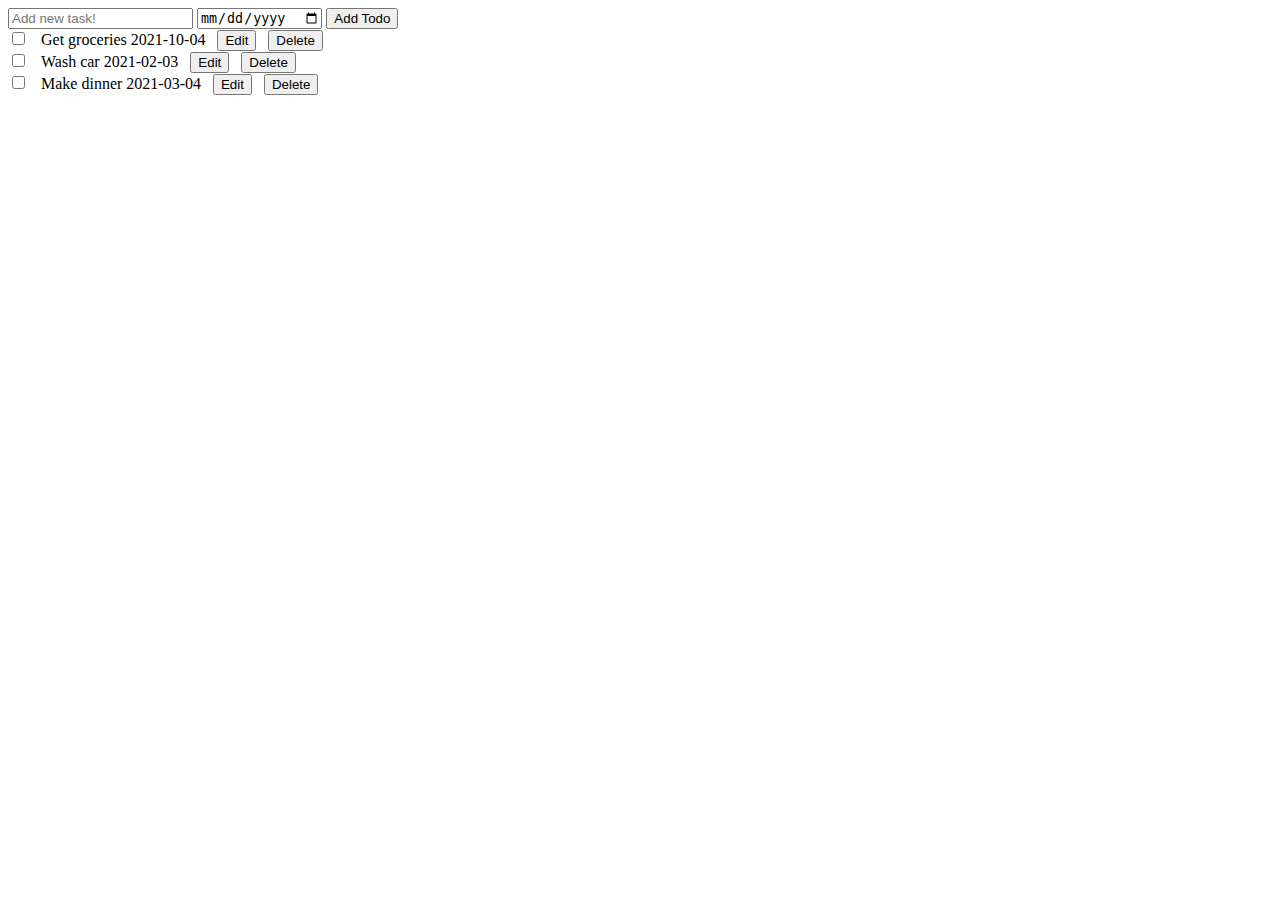
==== index.html @ 63814cb5 "change file name" ====
<!DOCTYPE html>
<html>
    <head>
        <title>My Todo App</title>
    </head>
    <body>
        <input id="todo-title" type="text" placeholder="Add new task!">
        <input id="date-picker" type="date">
        <button onclick="addToDo()">Add Todo</button>

        <div id="todo-list"></div>
        <script>
            let todo1 = 'Get Groceries';
            let todo2 = 'Wash Car';
            let todo3 = 'Make Dinner';

            // Model Section
            // If localstorage has a todos array, then use it
            // otherwise use the default array

            let todos;

            //Retrieve from localstorange
            const savedTodos = JSON.parse(localStorage.getItem('todos'));

            // check if it's an array
            if (Array.isArray(savedTodos)) {
                todos = savedTodos;
            } else {
                todos = [{
                    title: 'Get groceries',
                    dueDate: '2021-10-04',
                    id: 'id1'
                }, {
                    title: 'Wash car',
                    dueDate: '2021-02-03',
                    id: 'id2'
                }, {
                    title: 'Make dinner',
                    dueDate: '2021-03-04',
                    id: 'id3'
                }];

            }

            
            // Creates a todo
            function createTodo(title, dueDate) {
                const id = '' + new Date().getTime();

                todos.push({
                    title: title,
                    dueDate: dueDate,
                    id: id
                });

                saveTodos();
            };

            //Deletes a todo
            function removeTodo(idToDelete) {
                todos = todos.filter(function (todo) {
                    // if the id this todo matches idToDelete, return flase
                    //for anything else, return true
                    if (todo.id === idToDelete) {
                        return false;
                    } else {
                        return true;
                    }
                });

                saveTodos();
            };

            //toggle todo  
            function toggleTodo(todoId, checked) {
                todos.forEach(function (todo) {
                    if (todo.id === todoId) {
                        todo.isDone = checked;
                    }
                });

                saveTodos()
            };

            // edit todo
            function editTheTodo(todoId) {
                todos.forEach(function (todo) {
                    if (todo.id === todoId) {
                        todo.isEditing = true;
                    };
                });

                saveTodos();
            };

            // update todo
            function updateTheTodo(todoId, newTitle, newDueDate) {
                todos.forEach(function (todo) {
                    if (todo.id === todoId) {
                        todo.isEditing = false;
                        todo.title = newTitle;
                        todo.dueDate = newDueDate;
                    };
                });

                saveTodos();
            };

            function saveTodos() {
                localStorage.setItem('todos', JSON.stringify(todos));
            }

            // Control Section
            function addToDo() {
                const textbox = document.getElementById('todo-title');
                const title = textbox.value;

                const datePicker = document.getElementById('date-picker');
                const dueDate = datePicker.value;

                createTodo(title, dueDate);
                render();
            };
            
            function deleteTodo(event) {
                const deleteButton = event.target;
                const idToDelete = deleteButton.id;
                
                removeTodo(idToDelete);
                render();
            };

            function checkTodo(event) {
                const createInput = event.target;

                const todoId = createInput.dataset.todoId;
                const checked = createInput.checked;

                toggleTodo(todoId, checked);
                render();
            };

            function editTodo(event) {
                const editButtonclicked = event.target;

                const todoId = editButtonclicked.id;

                editTheTodo(todoId);
                render();
            };

            function updateTodo(event) {
                const updateButtonclicked = event.target;

                const todoId = updateButtonclicked.id;
                const textbox = document.getElementById(todoId + 'text');
                const newTitle = textbox.value;
                const datePicker = document.getElementById(todoId + 'date');
                const newDueDate = datePicker.value;

                updateTheTodo(todoId, newTitle, newDueDate);
                render();
            }

            // View Section
            function render() {
                // reset our list
                document.getElementById('todo-list').innerHTML = '';

                todos.forEach(function (todo) {
                    if (todo.isEditing === true) {
                        const element = document.createElement('div');
                        
                        const editTodo = document.createElement('input');
                        editTodo.type = 'text';
                        editTodo.id = todo.id + 'text';
                        element.appendChild(editTodo);

                        const editDate = document.createElement('input');
                        editDate.type = 'date';
                        editDate.id = todo.id + 'date';
                        element.appendChild(editDate);

                        const updateButton = document.createElement('button');
                        updateButton.innerText = 'Update';
                        updateButton.style = 'margin-left: 12px;';
                        updateButton.onclick = updateTodo;
                        updateButton.id = todo.id;
                        element.appendChild(updateButton);

                        const todoList = document.getElementById('todo-list');
                        todoList.appendChild(element);

                    } else {
                        const element = document.createElement('div');
                        element.innerText = todo.title + ' ' + todo.dueDate;

                        const createInput = document.createElement('input');
                        createInput.type = 'checkbox';
                        createInput.style = 'margin-right: 16px';
                        createInput.onchange = checkTodo;
                        createInput.dataset.todoId = todo.id;
                        if (todo.isDone === true) {
                            createInput.checked = true;
                        } else {
                            createInput.checked = false;
                        };
                        element.prepend(createInput);

                        const editButton = document.createElement('button');
                        editButton.innerText = 'Edit';
                        editButton.style = 'margin-left: 12px;';
                        editButton.onclick = editTodo;
                        editButton.id = todo.id;
                        element.appendChild(editButton);

                        const deleteButton = document.createElement('button');
                        deleteButton.innerText = 'Delete';
                        deleteButton.style = 'margin-left: 12px;';
                        deleteButton.onclick = deleteTodo;
                        deleteButton.id = todo.id;
                        element.appendChild(deleteButton);

                        const todoList = document.getElementById('todo-list');
                        todoList.appendChild(element);
                    };
                });
            };
            
            render();
        </script>
    </body>
</html>
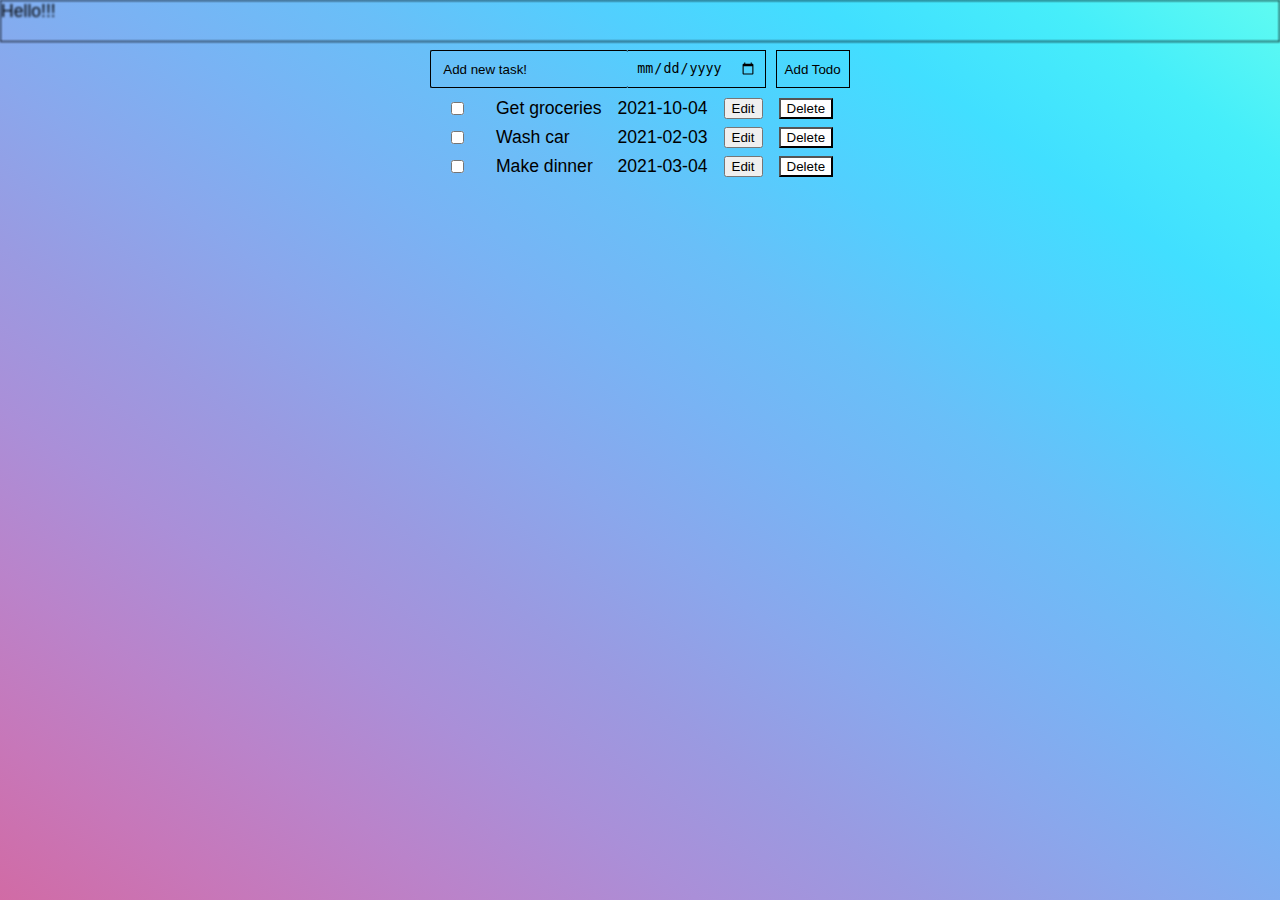
==== commit 5113dc4e: "added design" ====
--- a/index.html
+++ b/index.html
@@ -2,13 +2,24 @@
 <html>
     <head>
         <title>My Todo App</title>
+        <link rel="stylesheet" href="style.css">
     </head>
     <body>
-        <input id="todo-title" type="text" placeholder="Add new task!">
-        <input id="date-picker" type="date">
-        <button onclick="addToDo()">Add Todo</button>
-
-        <div id="todo-list"></div>
+
+        <header>
+            <div>Hello!!!</div>
+        </header>
+        
+        <main class="main-body">
+            <div class="add-new-task">
+                <input id="todo-title" type="text" placeholder="Add new task!">
+                <input id="date-picker" type="date">
+                <button class="add-todo-button" onclick="addToDo()">Add Todo</button>
+            </div>
+            <div id="todo-list"></div>
+        </main>
+
+
         <script>
             let todo1 = 'Get Groceries';
             let todo2 = 'Wash Car';
@@ -45,7 +56,7 @@
 
             
             // Creates a todo
-            function createTodo(title, dueDate) {
+            const createTodo = (title, dueDate) => {
                 const id = '' + new Date().getTime();
 
                 todos.push({
@@ -58,7 +69,7 @@
             };
 
             //Deletes a todo
-            function removeTodo(idToDelete) {
+            const removeTodo = idToDelete => {
                 todos = todos.filter(function (todo) {
                     // if the id this todo matches idToDelete, return flase
                     //for anything else, return true
@@ -73,7 +84,7 @@
             };
 
             //toggle todo  
-            function toggleTodo(todoId, checked) {
+            const toggleTodo = (todoId, checked) => {
                 todos.forEach(function (todo) {
                     if (todo.id === todoId) {
                         todo.isDone = checked;
@@ -84,7 +95,7 @@
             };
 
             // edit todo
-            function editTheTodo(todoId) {
+            const editTheTodo = todoId => {
                 todos.forEach(function (todo) {
                     if (todo.id === todoId) {
                         todo.isEditing = true;
@@ -95,7 +106,7 @@
             };
 
             // update todo
-            function updateTheTodo(todoId, newTitle, newDueDate) {
+            const updateTheTodo = (todoId, newTitle, newDueDate) => {
                 todos.forEach(function (todo) {
                     if (todo.id === todoId) {
                         todo.isEditing = false;
@@ -107,12 +118,22 @@
                 saveTodos();
             };
 
-            function saveTodos() {
+            const cancelTheUpdate = todoId => {
+                todos.forEach(function (todo) {
+                    if (todo.id + 'cancel' === todoId) {
+                        todo.isEditing = false;
+                    };
+                });
+
+                saveTodos();
+            };
+
+            const saveTodos = () => {
                 localStorage.setItem('todos', JSON.stringify(todos));
             }
 
             // Control Section
-            function addToDo() {
+            const addToDo = () => {
                 const textbox = document.getElementById('todo-title');
                 const title = textbox.value;
 
@@ -122,16 +143,8 @@
                 createTodo(title, dueDate);
                 render();
             };
-            
-            function deleteTodo(event) {
-                const deleteButton = event.target;
-                const idToDelete = deleteButton.id;
-                
-                removeTodo(idToDelete);
-                render();
-            };
-
-            function checkTodo(event) {
+
+            const checkTodo = event => {
                 const createInput = event.target;
 
                 const todoId = createInput.dataset.todoId;
@@ -141,7 +154,7 @@
                 render();
             };
 
-            function editTodo(event) {
+            const editTodo = event => {
                 const editButtonclicked = event.target;
 
                 const todoId = editButtonclicked.id;
@@ -150,7 +163,7 @@
                 render();
             };
 
-            function updateTodo(event) {
+            const updateTodo = event => {
                 const updateButtonclicked = event.target;
 
                 const todoId = updateButtonclicked.id;
@@ -161,10 +174,26 @@
 
                 updateTheTodo(todoId, newTitle, newDueDate);
                 render();
+            };
+
+            const cancelUpdate = event => {
+                const cancelButton = event.target;
+
+                const todoId = cancelButton.id;
+
+                cancelTheUpdate(todoId);
+                render();
+            };
+
+            const onDelete = todoToDelete => {
+                return () => {
+                    removeTodo(todoToDelete.id);
+                    render();
+                }
             }
 
             // View Section
-            function render() {
+            const render = () => {
                 // reset our list
                 document.getElementById('todo-list').innerHTML = '';
 
@@ -189,16 +218,22 @@
                         updateButton.id = todo.id;
                         element.appendChild(updateButton);
 
+                        const cancelButton = document.createElement('button');
+                        cancelButton.innerText = 'Cancel';
+                        cancelButton.style = 'margin-left: 12px;';
+                        cancelButton.onclick = cancelUpdate;
+                        cancelButton.id = todo.id + 'cancel';
+                        element.appendChild(cancelButton);
+
                         const todoList = document.getElementById('todo-list');
                         todoList.appendChild(element);
 
                     } else {
                         const element = document.createElement('div');
-                        element.innerText = todo.title + ' ' + todo.dueDate;
 
                         const createInput = document.createElement('input');
                         createInput.type = 'checkbox';
-                        createInput.style = 'margin-right: 16px';
+                        createInput.style = 'margin-right: 16px; ';
                         createInput.onchange = checkTodo;
                         createInput.dataset.todoId = todo.id;
                         if (todo.isDone === true) {
@@ -208,18 +243,29 @@
                         };
                         element.prepend(createInput);
 
+                        const elementTitle = document.createElement('div');
+                        elementTitle.innerText = todo.title;
+                        elementTitle.style = 'flex: 1'
+                        element.appendChild(elementTitle);
+
+                        const elementDueDate = document.createElement('div');
+                        elementDueDate.innerText = todo.dueDate;
+                        element.appendChild(elementDueDate);
+
+                       
+                        element.style = 'display: flex; column-gap: 16px; ';
+
                         const editButton = document.createElement('button');
                         editButton.innerText = 'Edit';
-                        editButton.style = 'margin-left: 12px;';
+                        editButton.style = '';
                         editButton.onclick = editTodo;
                         editButton.id = todo.id;
                         element.appendChild(editButton);
 
                         const deleteButton = document.createElement('button');
                         deleteButton.innerText = 'Delete';
-                        deleteButton.style = 'margin-left: 12px;';
-                        deleteButton.onclick = deleteTodo;
-                        deleteButton.id = todo.id;
+                        deleteButton.style = 'background-color: white;';
+                        deleteButton.onclick = onDelete(todo);
                         element.appendChild(deleteButton);
 
                         const todoList = document.getElementById('todo-list');
--- a/style.css
+++ b/style.css
@@ -0,0 +1,83 @@
+body {
+    font-family: Arial, Helvetica, sans-serif;
+    font-size: 1.1rem;
+    margin: 0;
+}
+
+header {
+    position: relative;
+    height: 40px;
+    border: 1px solid black;
+    background-color: transparent;
+    filter: blur(1px);
+    z-index: 300;
+} 
+
+.main-body {
+    display: flex;
+    flex-direction: column;
+    align-items: center;
+    background-image: linear-gradient(to right top, #d16ba5,
+    #c777b9, #ba83ca, #aa8fd8, #9a9ae1, #8aa7ec, 
+    #79b3f4, #69bff8, #52cffe, #41dfff, #46eefa, #5ffbf1);
+    background-repeat: no-repeat;
+    background-size: cover;
+    position: absolute;
+    padding: 40px;
+    bottom: 0;
+    top: 0px;
+    right: 0;
+    left: 0;
+}
+
+.add-new-task {
+    display: flex;
+    justify-content: center;
+    padding: 10px;
+    align-items: center;
+}
+
+
+#todo-title {
+    border: 1px solid rgba(0, 0, 0, 1);
+    border-right: 0;
+    background-color: transparent;
+    border-radius: 2px;
+    height: 20px;
+    padding: 8px;
+    padding-left: 12px;
+    flex: 1;
+}
+
+#todo-title::placeholder {
+    color: black;
+}
+
+#date-picker {
+    border: 1px solid rgba(0, 0, 0, 1);
+    border-left: 0;
+    background-color: transparent;
+    height: 20px;
+    padding: 8px;
+}
+
+.add-todo-button {
+    border: 1px solid rgba(0, 0, 0, 1);
+    background-color: transparent;
+    height: 38px;
+    padding: 8px;
+    margin-left: 10px;
+    transition: all 0.3s;
+}
+
+.add-todo-button:hover {
+    box-shadow: 0 0 2px 4px rgba(255, 255, 255, 0.5);
+}
+
+
+#todo-list {
+    display: flex;
+    flex-direction: column;
+    row-gap: 8px;
+}
+
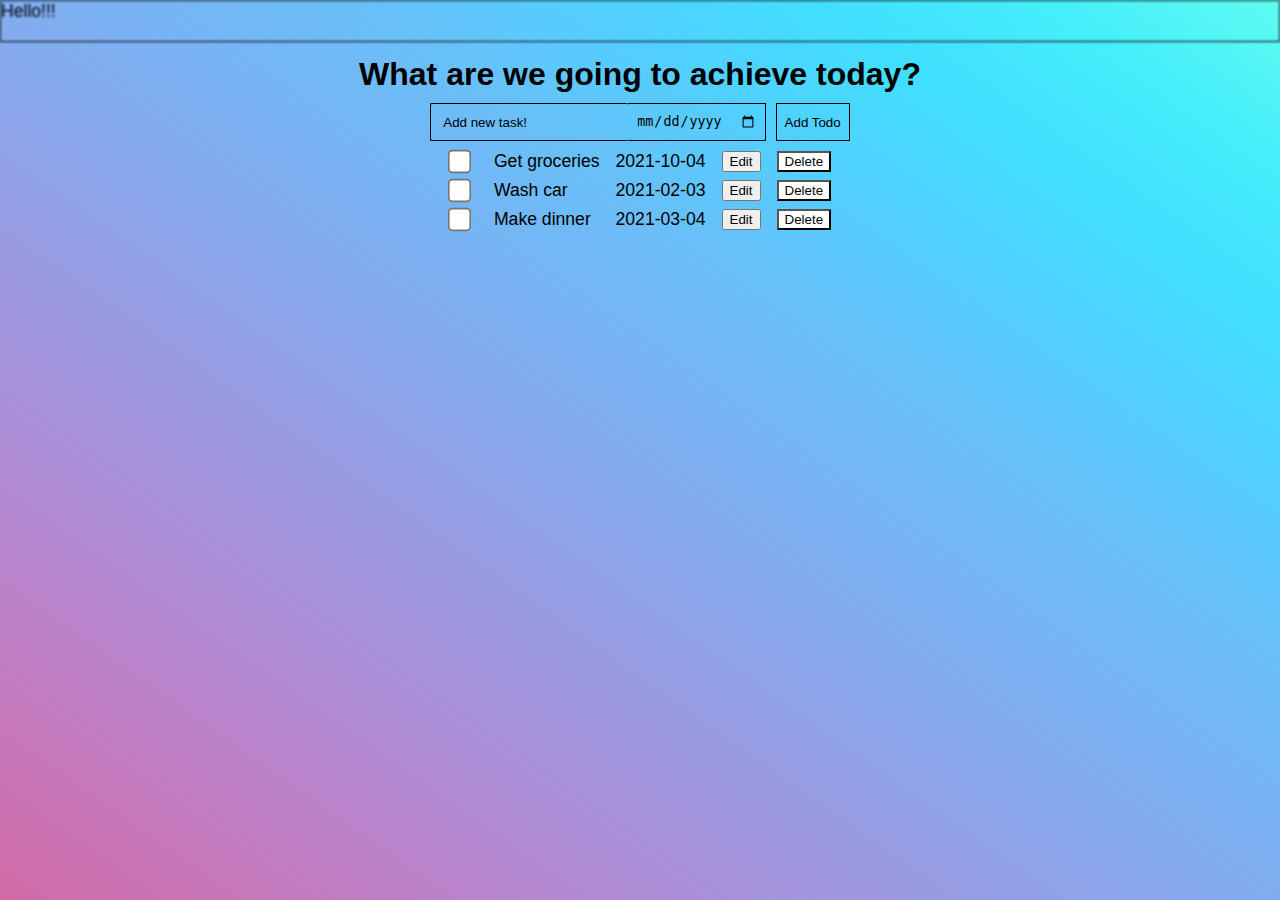
==== commit b5791aee: "added title" ====
--- a/index.html
+++ b/index.html
@@ -11,6 +11,7 @@
         </header>
         
         <main class="main-body">
+            <div class="title-head">What are we going to achieve today?</div>
             <div class="add-new-task">
                 <input id="todo-title" type="text" placeholder="Add new task!">
                 <input id="date-picker" type="date">
@@ -233,7 +234,7 @@
 
                         const createInput = document.createElement('input');
                         createInput.type = 'checkbox';
-                        createInput.style = 'margin-right: 16px; ';
+                        createInput.style = 'margin-right: 12px; transform: scale(1.8)';
                         createInput.onchange = checkTodo;
                         createInput.dataset.todoId = todo.id;
                         if (todo.isDone === true) {
@@ -253,7 +254,7 @@
                         element.appendChild(elementDueDate);
 
                        
-                        element.style = 'display: flex; column-gap: 16px; ';
+                        element.style = 'display: flex; column-gap: 16px;';
 
                         const editButton = document.createElement('button');
                         editButton.innerText = 'Edit';
--- a/style.css
+++ b/style.css
@@ -30,6 +30,13 @@
     left: 0;
 }
 
+.title-head {
+    margin-top: 16px;
+    font-size: 2rem;
+    font-weight: bold;
+    color: black;
+}
+
 .add-new-task {
     display: flex;
     justify-content: center;
@@ -47,6 +54,11 @@
     padding: 8px;
     padding-left: 12px;
     flex: 1;
+    transition: all 0.3s;
+}
+
+.todo-title:hover {
+    box-shadow: 0 0 2px 4px rgba(255, 255, 255, 0.5);
 }
 
 #todo-title::placeholder {
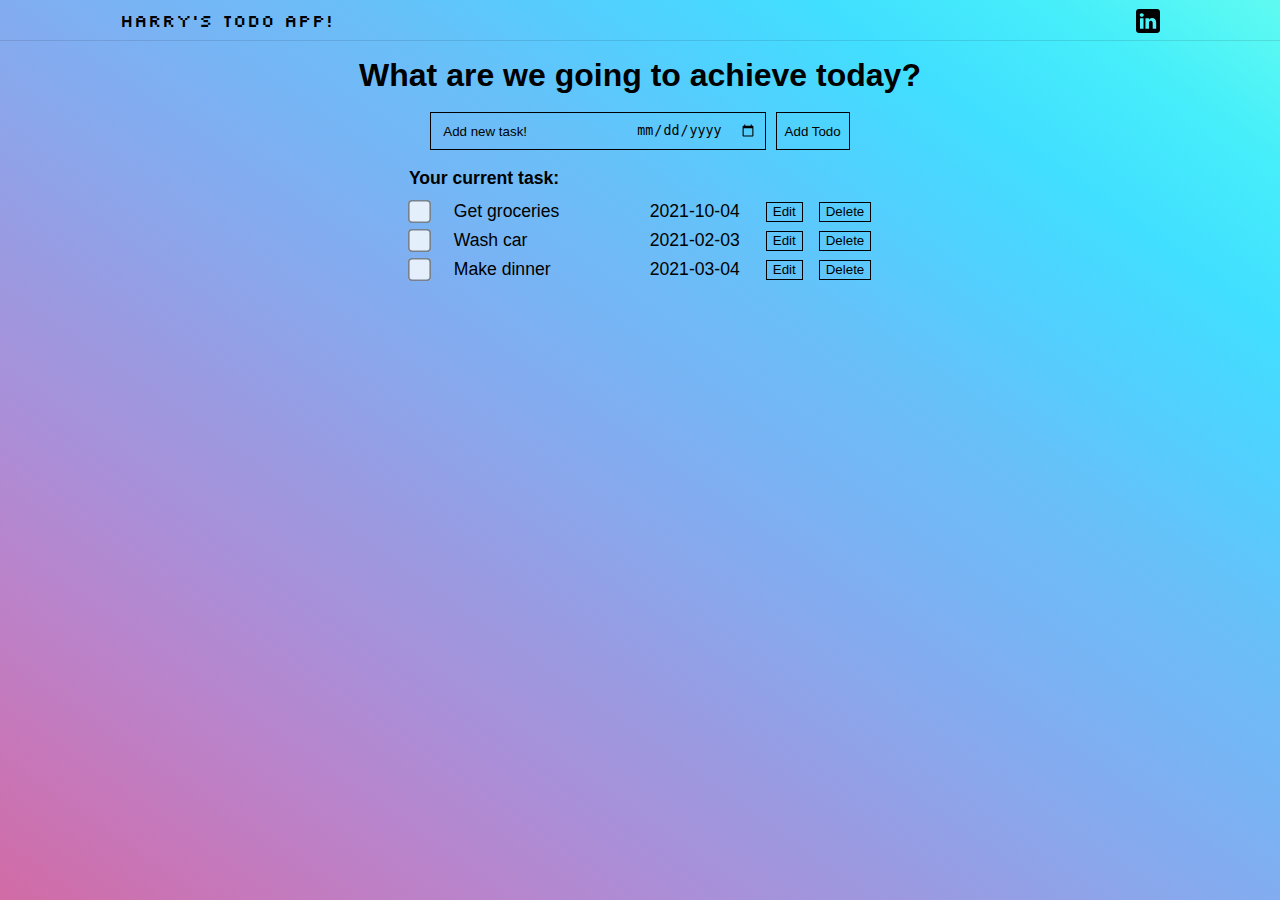
==== commit e32dcd6b: "fixed background" ====
--- a/index.html
+++ b/index.html
@@ -1,13 +1,21 @@
 <!DOCTYPE html>
 <html>
     <head>
-        <title>My Todo App</title>
+        <title>Harry's Todo App</title>
         <link rel="stylesheet" href="style.css">
+        <link rel="preconnect" href="https://fonts.googleapis.com">
+        <link rel="preconnect" href="https://fonts.gstatic.com" crossorigin>
+        <link href="https://fonts.googleapis.com/css2?family=Silkscreen&display=swap" rel="stylesheet">
     </head>
     <body>
 
         <header>
-            <div>Hello!!!</div>
+            <div class="logo">Harry's Todo App!</div>
+            <div>
+                <a href="https://www.linkedin.com/in/harryhartono1997/" target="_blank">
+                    <img class="linkedinlogo" src="icons/linkedin_network_social network_linkedin logo_icon.svg">
+                </a>
+            </div>
         </header>
         
         <main class="main-body">
@@ -17,6 +25,7 @@
                 <input id="date-picker" type="date">
                 <button class="add-todo-button" onclick="addToDo()">Add Todo</button>
             </div>
+            <div class="current-task">Your current task:</div>
             <div id="todo-list"></div>
         </main>
 
@@ -197,6 +206,8 @@
             const render = () => {
                 // reset our list
                 document.getElementById('todo-list').innerHTML = '';
+                document.getElementById('todo-title').value = '';
+                document.getElementById('date-picker').value = '';
 
                 todos.forEach(function (todo) {
                     if (todo.isEditing === true) {
@@ -204,24 +215,28 @@
                         
                         const editTodo = document.createElement('input');
                         editTodo.type = 'text';
+                        editTodo.value = todo.title;
+                        editTodo.style = 'margin-left: 44px; border: 1px solid black; border-right: 0; background-color: transparent; width: 180px; height: 20px';
                         editTodo.id = todo.id + 'text';
                         element.appendChild(editTodo);
 
                         const editDate = document.createElement('input');
                         editDate.type = 'date';
+                        editDate.value = todo.dueDate;
+                        editDate.style = 'border: 1px solid black; border-left: 0; background-color: transparent; width: 100px; height: 22px';
                         editDate.id = todo.id + 'date';
                         element.appendChild(editDate);
 
                         const updateButton = document.createElement('button');
                         updateButton.innerText = 'Update';
-                        updateButton.style = 'margin-left: 12px;';
+                        updateButton.style = 'background-color: transparent; border: 1px solid black; margin-left: 16px';
                         updateButton.onclick = updateTodo;
                         updateButton.id = todo.id;
                         element.appendChild(updateButton);
 
                         const cancelButton = document.createElement('button');
                         cancelButton.innerText = 'Cancel';
-                        cancelButton.style = 'margin-left: 12px;';
+                        cancelButton.style = 'background-color: transparent; border: 1px solid black; margin-left: 5px';
                         cancelButton.onclick = cancelUpdate;
                         cancelButton.id = todo.id + 'cancel';
                         element.appendChild(cancelButton);
@@ -234,7 +249,8 @@
 
                         const createInput = document.createElement('input');
                         createInput.type = 'checkbox';
-                        createInput.style = 'margin-right: 12px; transform: scale(1.8)';
+                        createInput.classList.add('stylecheckbox');
+                        createInput.style = 'margin-right: 12px; transform: scale(1.8); background-color: transparent;';
                         createInput.onchange = checkTodo;
                         createInput.dataset.todoId = todo.id;
                         if (todo.isDone === true) {
@@ -246,26 +262,27 @@
 
                         const elementTitle = document.createElement('div');
                         elementTitle.innerText = todo.title;
-                        elementTitle.style = 'flex: 1'
+                        elementTitle.style = 'width: 180px'
                         element.appendChild(elementTitle);
 
                         const elementDueDate = document.createElement('div');
                         elementDueDate.innerText = todo.dueDate;
+                        elementDueDate.style = 'width: 100px'
                         element.appendChild(elementDueDate);
 
                        
-                        element.style = 'display: flex; column-gap: 16px;';
+                        element.style = 'display: flex; column-gap: 16px; align-items: center';
 
                         const editButton = document.createElement('button');
                         editButton.innerText = 'Edit';
-                        editButton.style = '';
+                        editButton.style = 'background-color: transparent; border: 1px solid black; height: 20px';
                         editButton.onclick = editTodo;
                         editButton.id = todo.id;
                         element.appendChild(editButton);
 
                         const deleteButton = document.createElement('button');
                         deleteButton.innerText = 'Delete';
-                        deleteButton.style = 'background-color: white;';
+                        deleteButton.style = 'background-color: transparent; border: 1px solid black; height: 20px';
                         deleteButton.onclick = onDelete(todo);
                         element.appendChild(deleteButton);
 
--- a/style.css
+++ b/style.css
@@ -1,37 +1,55 @@
+html {
+    background-image: linear-gradient(to right top, #d16ba5,
+    #c777b9, #ba83ca, #aa8fd8, #9a9ae1, #8aa7ec, 
+    #79b3f4, #69bff8, #52cffe, #41dfff, #46eefa, #5ffbf1);
+    background-repeat: no-repeat;
+    background-size: cover;
+    width: 100%;
+    height: 100%;
+}
+
 body {
     font-family: Arial, Helvetica, sans-serif;
     font-size: 1.1rem;
-    margin: 0;
+    margin: 0;   
 }
 
 header {
     position: relative;
     height: 40px;
-    border: 1px solid black;
+    border: 1px solid rgba(0, 0, 0, 0.1);
+    border-left: 0;
+    border-right: 0;
+    border-top: 0;
     background-color: transparent;
-    filter: blur(1px);
     z-index: 300;
+    display: flex;
+    align-items: center;
+    justify-content: space-between;
+    padding-inline: 120px;
 } 
+
+.logo {
+    font-family:'Silkscreen';
+    
+}
+
+.linkedinlogo {
+    padding-top: 6px;
+    height: 24px;
+    width: 24px;
+}
 
 .main-body {
     display: flex;
     flex-direction: column;
     align-items: center;
-    background-image: linear-gradient(to right top, #d16ba5,
-    #c777b9, #ba83ca, #aa8fd8, #9a9ae1, #8aa7ec, 
-    #79b3f4, #69bff8, #52cffe, #41dfff, #46eefa, #5ffbf1);
-    background-repeat: no-repeat;
-    background-size: cover;
-    position: absolute;
-    padding: 40px;
-    bottom: 0;
-    top: 0px;
-    right: 0;
-    left: 0;
+
 }
 
 .title-head {
     margin-top: 16px;
+    margin-bottom: 8px;
     font-size: 2rem;
     font-weight: bold;
     color: black;
@@ -42,6 +60,7 @@
     justify-content: center;
     padding: 10px;
     align-items: center;
+    margin-bottom: 8px;
 }
 
 
@@ -49,7 +68,6 @@
     border: 1px solid rgba(0, 0, 0, 1);
     border-right: 0;
     background-color: transparent;
-    border-radius: 2px;
     height: 20px;
     padding: 8px;
     padding-left: 12px;
@@ -86,6 +104,11 @@
     box-shadow: 0 0 2px 4px rgba(255, 255, 255, 0.5);
 }
 
+.current-task {
+    margin-left: -312px;
+    padding-bottom: 12px;
+    font-weight: bold;
+}
 
 #todo-list {
     display: flex;
@@ -93,3 +116,7 @@
     row-gap: 8px;
 }
 
+.stylecheckbox {
+    opacity: 0.8;
+    cursor: pointer;
+}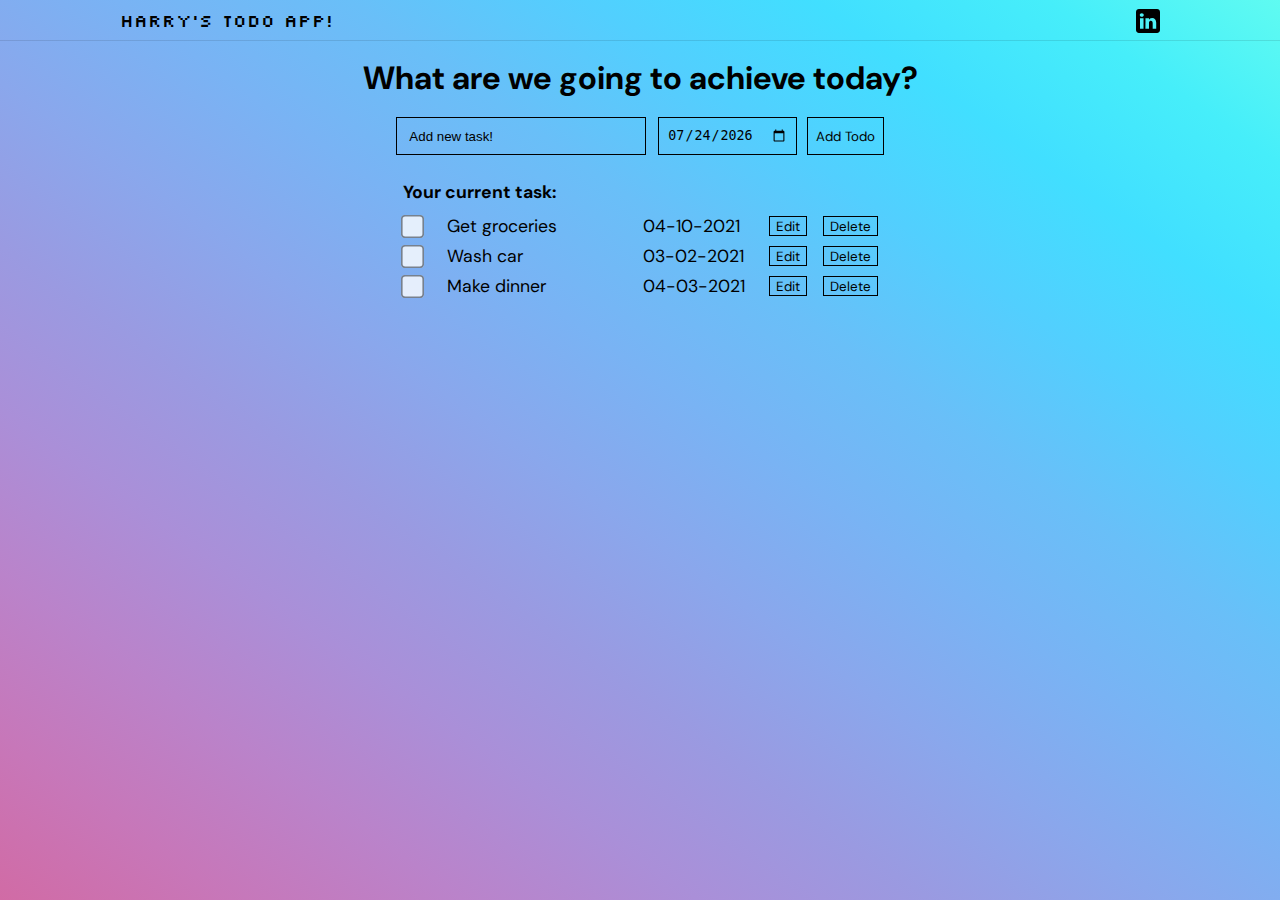
==== commit e5780c50: "fixed background" ====
--- a/index.html
+++ b/index.html
@@ -3,14 +3,15 @@
     <head>
         <title>Harry's Todo App</title>
         <link rel="stylesheet" href="style.css">
+        <link rel="icon" type="image/x-icon" href="/icons/logo-to-do.png">
         <link rel="preconnect" href="https://fonts.googleapis.com">
         <link rel="preconnect" href="https://fonts.gstatic.com" crossorigin>
-        <link href="https://fonts.googleapis.com/css2?family=Silkscreen&display=swap" rel="stylesheet">
+        <link href="https://fonts.googleapis.com/css2?family=DM+Sans:wght@400;700&family=Silkscreen&display=swap" rel="stylesheet">
     </head>
     <body>
 
         <header>
-            <div class="logo">Harry's Todo App!</div>
+            <div class="logo"><a class="logo-link" href="https://www.linkedin.com/in/harryhartono1997/" target="_blank">Harry's Todo App!</a></div>
             <div>
                 <a href="https://www.linkedin.com/in/harryhartono1997/" target="_blank">
                     <img class="linkedinlogo" src="icons/linkedin_network_social network_linkedin logo_icon.svg">
@@ -20,10 +21,13 @@
         
         <main class="main-body">
             <div class="title-head">What are we going to achieve today?</div>
-            <div class="add-new-task">
-                <input id="todo-title" type="text" placeholder="Add new task!">
-                <input id="date-picker" type="date">
-                <button class="add-todo-button" onclick="addToDo()">Add Todo</button>
+            <div id="new-task-container">
+                <div class="add-new-task">
+                    <input id="todo-title" type="text" placeholder="Add new task!">
+                    <input id="date-picker" type="date">
+                    <button class="add-todo-button" onclick="addToDo()">Add Todo</button>
+                </div>
+                <div id="error-message"></div>
             </div>
             <div class="current-task">Your current task:</div>
             <div id="todo-list"></div>
@@ -50,15 +54,15 @@
             } else {
                 todos = [{
                     title: 'Get groceries',
-                    dueDate: '2021-10-04',
+                    dueDate: '04-10-2021',
                     id: 'id1'
                 }, {
                     title: 'Wash car',
-                    dueDate: '2021-02-03',
+                    dueDate: '03-02-2021',
                     id: 'id2'
                 }, {
                     title: 'Make dinner',
-                    dueDate: '2021-03-04',
+                    dueDate: '04-03-2021',
                     id: 'id3'
                 }];
 
@@ -148,10 +152,23 @@
                 const title = textbox.value;
 
                 const datePicker = document.getElementById('date-picker');
-                const dueDate = datePicker.value;
-
-                createTodo(title, dueDate);
-                render();
+                const dueDate = datePicker.value.split('-')[2] + '-' + datePicker.value.split('-')[1] + '-' + datePicker.value.split('-')[0];
+
+                if (title === '') {
+                    if (dueDate === '') {
+                        const addError = document.getElementById('error-message')
+                        addError.innerText = 'Please input task and due date!'
+                    } else {
+                        const addError = document.getElementById('error-message')
+                        addError.innerText = 'Please input task!'
+                    }
+                } else if (dueDate === '') {
+                    const addError = document.getElementById('error-message')
+                    addError.innerText = 'Please input due date!'
+                } else {
+                    createTodo(title, dueDate);
+                    render();
+                };
             };
 
             const checkTodo = event => {
@@ -207,7 +224,9 @@
                 // reset our list
                 document.getElementById('todo-list').innerHTML = '';
                 document.getElementById('todo-title').value = '';
-                document.getElementById('date-picker').value = '';
+                document.getElementById('date-picker').value = new Date().toISOString().slice(0,10);
+                const addError = document.getElementById('error-message')
+                addError.innerText = ''
 
                 todos.forEach(function (todo) {
                     if (todo.isEditing === true) {
@@ -216,20 +235,20 @@
                         const editTodo = document.createElement('input');
                         editTodo.type = 'text';
                         editTodo.value = todo.title;
-                        editTodo.style = 'margin-left: 44px; border: 1px solid black; border-right: 0; background-color: transparent; width: 180px; height: 20px';
+                        editTodo.style = 'margin-left: 44px; margin-right: 8px; border: 1px solid black; background-color: transparent; width: 184px; height: 20px';
                         editTodo.id = todo.id + 'text';
                         element.appendChild(editTodo);
 
                         const editDate = document.createElement('input');
                         editDate.type = 'date';
                         editDate.value = todo.dueDate;
-                        editDate.style = 'border: 1px solid black; border-left: 0; background-color: transparent; width: 100px; height: 22px';
+                        editDate.style = 'border: 1px solid black; background-color: transparent; width: 100px; height: 22px';
                         editDate.id = todo.id + 'date';
                         element.appendChild(editDate);
 
                         const updateButton = document.createElement('button');
                         updateButton.innerText = 'Update';
-                        updateButton.style = 'background-color: transparent; border: 1px solid black; margin-left: 16px';
+                        updateButton.style = 'background-color: transparent; border: 1px solid black; margin-left: 10px';
                         updateButton.onclick = updateTodo;
                         updateButton.id = todo.id;
                         element.appendChild(updateButton);
@@ -262,12 +281,12 @@
 
                         const elementTitle = document.createElement('div');
                         elementTitle.innerText = todo.title;
-                        elementTitle.style = 'width: 180px'
+                        elementTitle.style = 'width: 180px;'
                         element.appendChild(elementTitle);
 
                         const elementDueDate = document.createElement('div');
                         elementDueDate.innerText = todo.dueDate;
-                        elementDueDate.style = 'width: 100px'
+                        elementDueDate.style = 'width: 110px'
                         element.appendChild(elementDueDate);
 
                        
--- a/style.css
+++ b/style.css
@@ -1,17 +1,23 @@
 html {
-    background-image: linear-gradient(to right top, #d16ba5,
+    width: 100%;
+    
+}
+
+body {
+    background: linear-gradient(to right top, #d16ba5,
     #c777b9, #ba83ca, #aa8fd8, #9a9ae1, #8aa7ec, 
     #79b3f4, #69bff8, #52cffe, #41dfff, #46eefa, #5ffbf1);
     background-repeat: no-repeat;
     background-size: cover;
-    width: 100%;
-    height: 100%;
+    background-attachment: fixed;
+    font-family: 'DM Sans', sans-serif;
+    font-size: 1.1rem;
+    margin: 0;   
 }
 
-body {
-    font-family: Arial, Helvetica, sans-serif;
-    font-size: 1.1rem;
-    margin: 0;   
+button {
+    cursor: pointer;
+    font-family: 'DM Sans', sans-serif;
 }
 
 header {
@@ -29,9 +35,10 @@
     padding-inline: 120px;
 } 
 
-.logo {
+.logo-link {
     font-family:'Silkscreen';
-    
+    text-decoration: none;
+    color: black;
 }
 
 .linkedinlogo {
@@ -58,15 +65,24 @@
 .add-new-task {
     display: flex;
     justify-content: center;
-    padding: 10px;
     align-items: center;
-    margin-bottom: 8px;
 }
 
+#new-task-container {
+    margin: 10px;
+    margin-bottom: 24px;
+}
+
+#error-message {
+    margin-top: 2px;
+    color: rgb(120, 0, 0);
+    font-size: 0.8rem;
+}
 
 #todo-title {
     border: 1px solid rgba(0, 0, 0, 1);
-    border-right: 0;
+    margin-right: 12px;
+    width: 228px;
     background-color: transparent;
     height: 20px;
     padding: 8px;
@@ -85,7 +101,6 @@
 
 #date-picker {
     border: 1px solid rgba(0, 0, 0, 1);
-    border-left: 0;
     background-color: transparent;
     height: 20px;
     padding: 8px;
@@ -105,7 +120,7 @@
 }
 
 .current-task {
-    margin-left: -312px;
+    margin-left: -322px;
     padding-bottom: 12px;
     font-weight: bold;
 }
@@ -114,9 +129,11 @@
     display: flex;
     flex-direction: column;
     row-gap: 8px;
+    padding-bottom: 60px;
 }
 
 .stylecheckbox {
     opacity: 0.8;
     cursor: pointer;
+    position: relative;
 }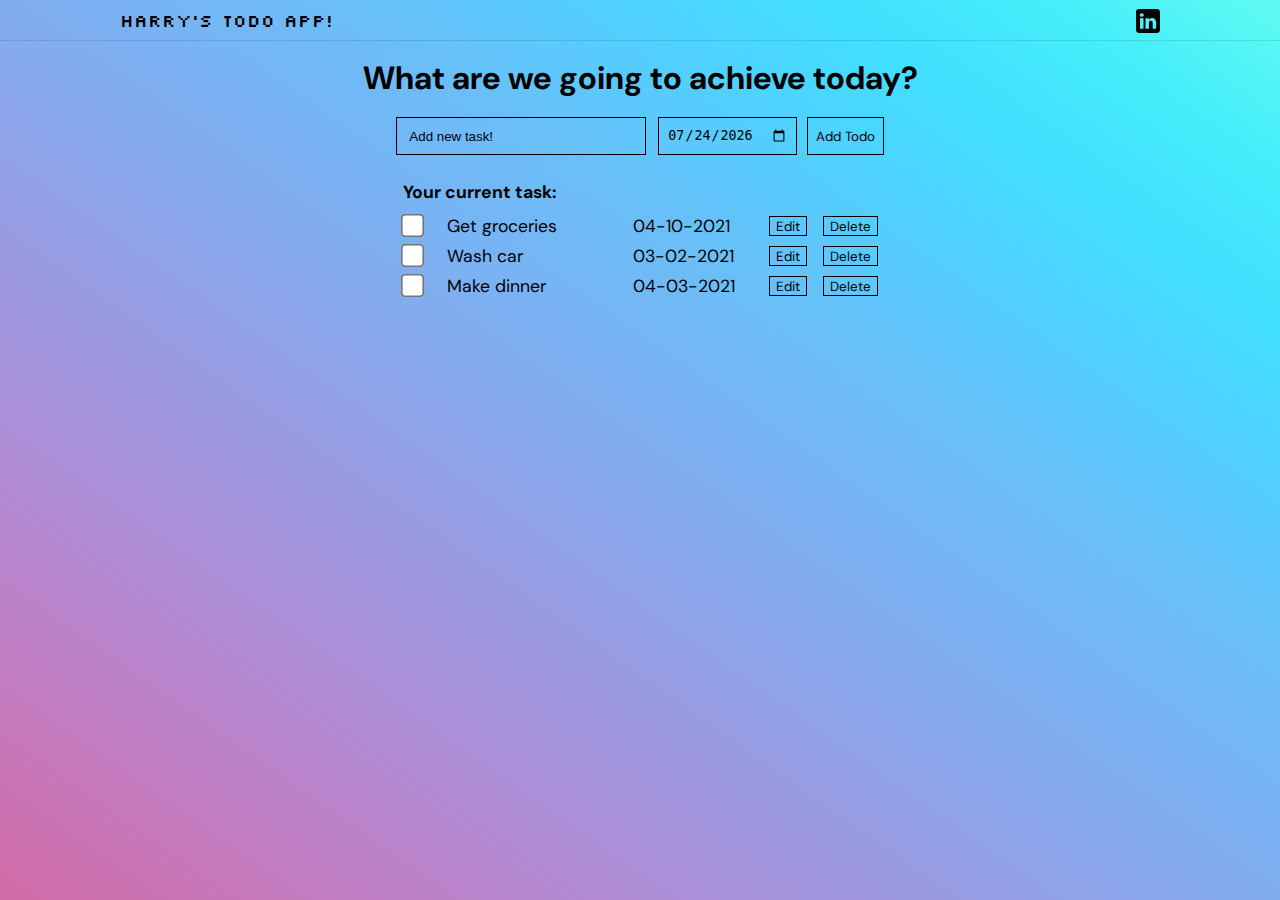
==== commit b6fa8294: "error message edit" ====
--- a/index.html
+++ b/index.html
@@ -123,9 +123,26 @@
             const updateTheTodo = (todoId, newTitle, newDueDate) => {
                 todos.forEach(function (todo) {
                     if (todo.id === todoId) {
-                        todo.isEditing = false;
-                        todo.title = newTitle;
-                        todo.dueDate = newDueDate;
+                        if (newTitle === '') {
+                            if (newDueDate === 'undefined-undefined-') {
+                                todo.isEditing = true;
+                                todo.errorTitle = true;
+                                todo.errorDate = true;
+                            } else {
+                                todo.isEditing = true;
+                                todo.errorTitle = true;
+                            }
+                        } else if (newDueDate === 'undefined-undefined-') {
+                            todo.errorDate = true;
+                            todo.isEditing = true;
+
+                        } else {
+                            todo.isEditing = false;
+                            todo.title = newTitle;
+                            todo.dueDate = newDueDate;
+                            todo.errorDate = false;
+                            todo.errorTitle = false;
+                        }; 
                     };
                 });
 
@@ -155,14 +172,14 @@
                 const dueDate = datePicker.value.split('-')[2] + '-' + datePicker.value.split('-')[1] + '-' + datePicker.value.split('-')[0];
 
                 if (title === '') {
-                    if (dueDate === '') {
+                    if (dueDate === 'undefined-undefined-') {
                         const addError = document.getElementById('error-message')
                         addError.innerText = 'Please input task and due date!'
                     } else {
                         const addError = document.getElementById('error-message')
                         addError.innerText = 'Please input task!'
                     }
-                } else if (dueDate === '') {
+                } else if (dueDate === 'undefined-undefined-') {
                     const addError = document.getElementById('error-message')
                     addError.innerText = 'Please input due date!'
                 } else {
@@ -197,8 +214,8 @@
                 const textbox = document.getElementById(todoId + 'text');
                 const newTitle = textbox.value;
                 const datePicker = document.getElementById(todoId + 'date');
-                const newDueDate = datePicker.value;
-
+                const newDueDate =  datePicker.value.split('-')[2] + '-' + datePicker.value.split('-')[1] + '-' + datePicker.value.split('-')[0];
+                
                 updateTheTodo(todoId, newTitle, newDueDate);
                 render();
             };
@@ -230,25 +247,26 @@
 
                 todos.forEach(function (todo) {
                     if (todo.isEditing === true) {
+                        const elementEditContainer = document.createElement('div');
                         const element = document.createElement('div');
-                        
+                            
                         const editTodo = document.createElement('input');
                         editTodo.type = 'text';
                         editTodo.value = todo.title;
-                        editTodo.style = 'margin-left: 44px; margin-right: 8px; border: 1px solid black; background-color: transparent; width: 184px; height: 20px';
+                        editTodo.style = 'margin-left: 44px; margin-right: 8px; border: 1px solid black; background-color: transparent; width: 174px; height: 20px';
                         editTodo.id = todo.id + 'text';
                         element.appendChild(editTodo);
 
                         const editDate = document.createElement('input');
                         editDate.type = 'date';
-                        editDate.value = todo.dueDate;
+                        editDate.value = todo.dueDate.split('-')[2] + '-' + todo.dueDate.split('-')[1] + '-' + todo.dueDate.split('-')[0];
                         editDate.style = 'border: 1px solid black; background-color: transparent; width: 100px; height: 22px';
                         editDate.id = todo.id + 'date';
                         element.appendChild(editDate);
 
                         const updateButton = document.createElement('button');
                         updateButton.innerText = 'Update';
-                        updateButton.style = 'background-color: transparent; border: 1px solid black; margin-left: 10px';
+                        updateButton.style = 'background-color: transparent; border: 1px solid black; margin-left: 22px';
                         updateButton.onclick = updateTodo;
                         updateButton.id = todo.id;
                         element.appendChild(updateButton);
@@ -261,12 +279,35 @@
                         element.appendChild(cancelButton);
 
                         const todoList = document.getElementById('todo-list');
-                        todoList.appendChild(element);
-
+                        elementEditContainer.appendChild(element);
+                        
+
+                        if (todo.errorTitle === true && todo.errorDate === true) {
+                            const createErrorMsg = document.createElement('div');
+                            createErrorMsg.innerText = 'Task and Date cannot be blank!';
+                            createErrorMsg.style = 'font-size: 0.8rem; color: rgb(120, 0, 0); margin-left: 43px; margin-top: 2px'
+                            elementEditContainer.appendChild(createErrorMsg);
+                        } else if (todo.errorDate === true) {
+                            const createErrorMsg = document.createElement('div');
+                            createErrorMsg.innerText = 'Date cannot be blank!';
+                            createErrorMsg.style = 'font-size: 0.8rem; color: rgb(120, 0, 0); margin-left: 43px; margin-top: 2px'
+                            elementEditContainer.appendChild(createErrorMsg);
+                        } else if (todo.errorTitle === true) {
+                            const createErrorMsg = document.createElement('div');
+                            createErrorMsg.innerText = 'Task cannot be blank!';
+                            createErrorMsg.style = 'font-size: 0.8rem; color: rgb(120, 0, 0); margin-left: 43px; margin-top: 2px'
+                            elementEditContainer.appendChild(createErrorMsg);
+                        };
+
+                        todoList.appendChild(elementEditContainer);
                     } else {
                         const element = document.createElement('div');
 
                         const createInput = document.createElement('input');
+                        const elementInput = document.createElement('div');
+                        const spanInput = document.createElement('span');
+                        elementInput.classList.add('checkbox-container');
+                        spanInput.classList.add('checkmark');
                         createInput.type = 'checkbox';
                         createInput.classList.add('stylecheckbox');
                         createInput.style = 'margin-right: 12px; transform: scale(1.8); background-color: transparent;';
@@ -277,20 +318,19 @@
                         } else {
                             createInput.checked = false;
                         };
-                        element.prepend(createInput);
+                        elementInput.prepend(createInput);
+                        elementInput.prepend(spanInput)
+                        element.prepend(elementInput);
 
                         const elementTitle = document.createElement('div');
                         elementTitle.innerText = todo.title;
-                        elementTitle.style = 'width: 180px;'
+                        elementTitle.style = 'width: 170px;'
                         element.appendChild(elementTitle);
 
                         const elementDueDate = document.createElement('div');
                         elementDueDate.innerText = todo.dueDate;
-                        elementDueDate.style = 'width: 110px'
+                        elementDueDate.style = 'width: 120px'
                         element.appendChild(elementDueDate);
-
-                       
-                        element.style = 'display: flex; column-gap: 16px; align-items: center';
 
                         const editButton = document.createElement('button');
                         editButton.innerText = 'Edit';
@@ -307,6 +347,8 @@
 
                         const todoList = document.getElementById('todo-list');
                         todoList.appendChild(element);
+
+                        element.style = 'display: flex; column-gap: 16px; align-items: center';
                     };
                 });
             };
--- a/style.css
+++ b/style.css
@@ -1,8 +1,3 @@
-html {
-    width: 100%;
-    
-}
-
 body {
     background: linear-gradient(to right top, #d16ba5,
     #c777b9, #ba83ca, #aa8fd8, #9a9ae1, #8aa7ec, 
@@ -131,9 +126,3 @@
     row-gap: 8px;
     padding-bottom: 60px;
 }
-
-.stylecheckbox {
-    opacity: 0.8;
-    cursor: pointer;
-    position: relative;
-}